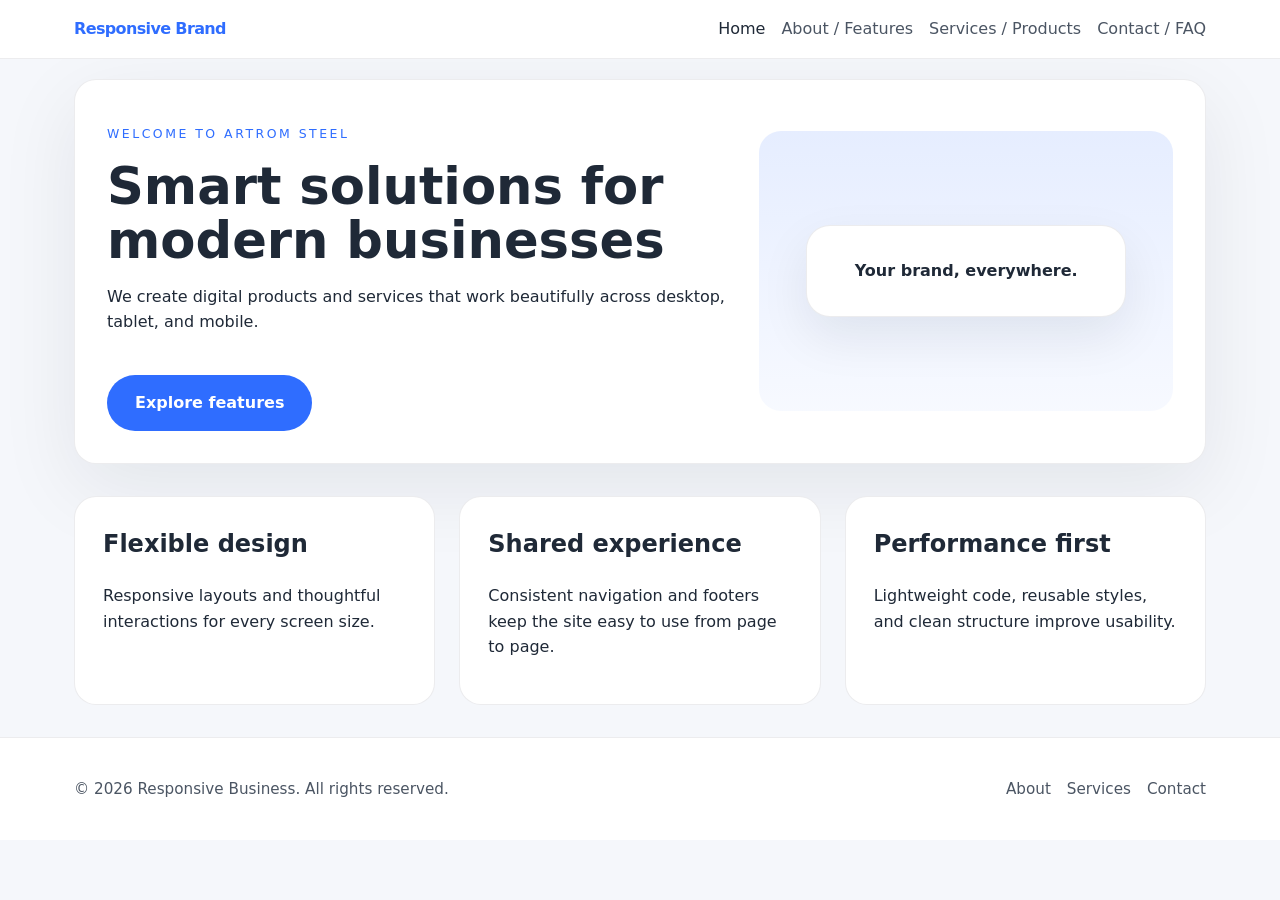
==== index.html @ 8b38d331 "web-workshop-exercise-2" ====
<!DOCTYPE html>
<html lang="en">
<head>
  <meta charset="UTF-8">
  <meta name="viewport" content="width=device-width, initial-scale=1.0">
  <title>Home | Responsive Business Site</title>
  <link rel="stylesheet" href="styles.css">
</head>
<body>
  <div id="site-header"></div>

  <main class="page-content">
    <section class="hero">
      <div class="hero-copy">
        <p class="eyebrow">Welcome to Artrom Steel</p>
        <h1>Smart solutions for modern businesses</h1>
        <p>We create digital products and services that work beautifully across desktop, tablet, and mobile.</p>
        <a class="primary-button" href="about.html">Explore features</a>
      </div>
      <div class="hero-visual" aria-hidden="true">
        <div class="visual-card">Your brand, everywhere.</div>
      </div>
    </section>

    <section class="intro-grid">
      <article>
        <h2>Flexible design</h2>
        <p>Responsive layouts and thoughtful interactions for every screen size.</p>
      </article>
      <article>
        <h2>Shared experience</h2>
        <p>Consistent navigation and footers keep the site easy to use from page to page.</p>
      </article>
      <article>
        <h2>Performance first</h2>
        <p>Lightweight code, reusable styles, and clean structure improve usability.</p>
      </article>
    </section>
  </main>

  <div id="site-footer"></div>
  <script src="script.js"></script>
</body>
</html>
---- styles.css ----
:root {
  --bg: #f5f7fb;
  --surface: #ffffff;
  --text: #1f2937;
  --muted: #4b5563;
  --primary: #2f6dff;
  --primary-strong: #1d4ed8;
  --border: rgba(15, 23, 42, 0.08);
  --radius: 22px;
  --shadow: 0 24px 80px rgba(15, 23, 42, 0.08);
}

* {
  box-sizing: border-box;
}

html {
  scroll-behavior: smooth;
}

body {
  margin: 0;
  font-family: Inter, system-ui, -apple-system, BlinkMacSystemFont, "Segoe UI", sans-serif;
  background: var(--bg);
  color: var(--text);
  line-height: 1.6;
}

a {
  color: var(--primary);
  text-decoration: none;
}

a:hover,
button:hover {
  opacity: 0.9;
}

img {
  max-width: 100%;
  display: block;
}

.page-content {
  max-width: 1180px;
  margin: 0 auto;
  padding: 1.25rem 1.5rem 2rem;
}

header {
  position: sticky;
  top: 0;
  z-index: 10;
  background: rgba(255, 255, 255, 0.94);
  backdrop-filter: blur(12px);
  border-bottom: 1px solid var(--border);
}

.navbar {
  display: flex;
  align-items: center;
  justify-content: space-between;
  gap: 1rem;
  max-width: 1180px;
  margin: 0 auto;
  padding: 1rem 1.5rem;
}

.brand {
  font-weight: 700;
  letter-spacing: -0.04em;
}

.nav-links {
  display: flex;
  gap: 1rem;
  flex-wrap: wrap;
  align-items: center;
}

.nav-links a {
  color: var(--muted);
  font-weight: 500;
}

.nav-links a.active {
  color: var(--text);
}

.hero,
.page-heading {
  background: var(--surface);
  border: 1px solid var(--border);
  border-radius: var(--radius);
  box-shadow: var(--shadow);
  padding: 2rem;
}

.hero {
  display: grid;
  grid-template-columns: 1.5fr 1fr;
  gap: 2rem;
  align-items: center;
}

.hero-copy .eyebrow,
.page-heading .eyebrow {
  text-transform: uppercase;
  letter-spacing: 0.2em;
  font-size: 0.78rem;
  color: var(--primary);
  margin-bottom: 1rem;
}

.hero-copy h1,
.page-heading h1 {
  margin: 0 0 1rem;
  font-size: clamp(2.25rem, 4vw, 3.75rem);
  line-height: 1.05;
}

.hero-copy p,
.page-heading p,
.intro-grid article p,
.feature-list article p,
.service-grid article p,
.contact-grid article p {
  max-width: 62ch;
}

.primary-button {
  display: inline-block;
  margin-top: 1.5rem;
  padding: 0.95rem 1.75rem;
  background: var(--primary);
  color: white;
  border-radius: 999px;
  font-weight: 600;
}

.hero-visual {
  min-height: 280px;
  display: grid;
  place-items: center;
  border-radius: var(--radius);
  background: linear-gradient(180deg, rgba(47, 109, 255, 0.12), rgba(47, 109, 255, 0.04));
}

.visual-card {
  width: 100%;
  max-width: 320px;
  padding: 2rem;
  border-radius: 1.5rem;
  background: white;
  border: 1px solid var(--border);
  box-shadow: 0 20px 50px rgba(15, 23, 42, 0.08);
  text-align: center;
  font-weight: 700;
}

.intro-grid,
.feature-list,
.service-grid,
.contact-grid {
  display: grid;
  gap: 1.5rem;
  margin-top: 2rem;
}

.intro-grid {
  grid-template-columns: repeat(3, minmax(0, 1fr));
}

.feature-list,
.service-grid,
.contact-grid {
  grid-template-columns: repeat(2, minmax(0, 1fr));
}

article {
  background: var(--surface);
  padding: 1.75rem;
  border-radius: var(--radius);
  border: 1px solid var(--border);
}

article h2 {
  margin-top: 0;
}

footer {
  border-top: 1px solid var(--border);
  background: white;
}

.footer-content {
  max-width: 1180px;
  margin: 0 auto;
  padding: 1.5rem;
  display: flex;
  flex-wrap: wrap;
  gap: 1rem;
  justify-content: space-between;
  align-items: center;
  color: var(--muted);
  font-size: 0.95rem;
}

.footer-content nav {
  display: flex;
  gap: 1rem;
  flex-wrap: wrap;
}

footer a {
  color: var(--muted);
}

@media (max-width: 900px) {
  .hero {
    grid-template-columns: 1fr;
  }

  .feature-list,
  .service-grid,
  .contact-grid,
  .intro-grid {
    grid-template-columns: 1fr;
  }
}

@media (max-width: 700px) {
  .navbar {
    flex-direction: column;
    align-items: flex-start;
  }

  .nav-links {
    width: 100%;
    justify-content: space-between;
  }

  .page-content {
    padding: 1rem;
  }
}
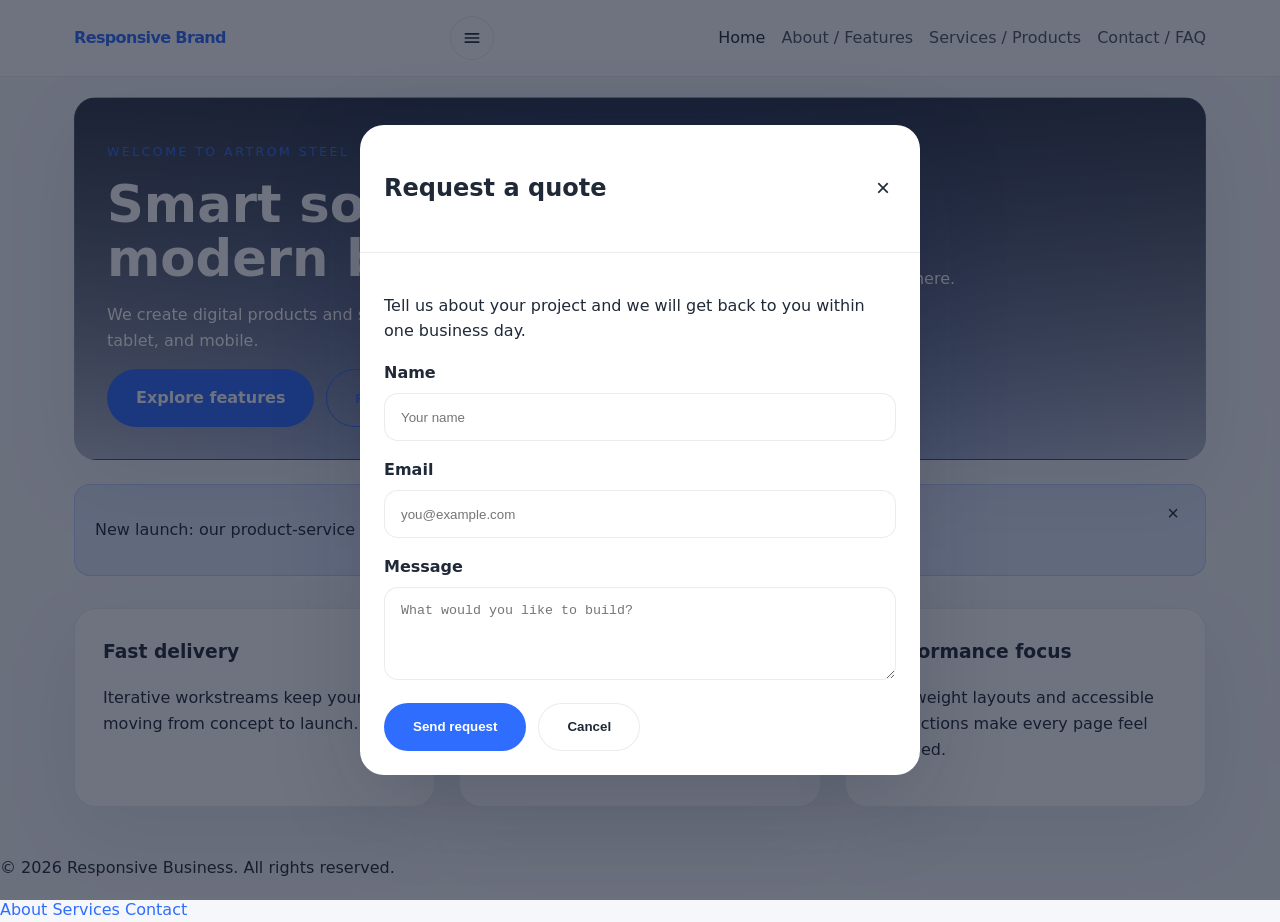
==== commit e0a7d9af: "comit 1234567890abcdef1234567890abcdef12345678" ====
--- a/index.html
+++ b/index.html
@@ -10,30 +10,38 @@
   <div id="site-header"></div>
 
   <main class="page-content">
-    <section class="hero">
+    <section class="hero hero-banner">
       <div class="hero-copy">
         <p class="eyebrow">Welcome to Artrom Steel</p>
         <h1>Smart solutions for modern businesses</h1>
         <p>We create digital products and services that work beautifully across desktop, tablet, and mobile.</p>
-        <a class="primary-button" href="about.html">Explore features</a>
+        <div class="hero-actions">
+          <a class="btn btn-primary" href="about.html">Explore features</a>
+          <button class="btn btn-outline" data-open-modal>Request quote</button>
+        </div>
       </div>
       <div class="hero-visual" aria-hidden="true">
         <div class="visual-card">Your brand, everywhere.</div>
       </div>
     </section>
 
-    <section class="intro-grid">
-      <article>
-        <h2>Flexible design</h2>
-        <p>Responsive layouts and thoughtful interactions for every screen size.</p>
+    <section class="alert">
+      <p>New launch: our product-service bundles now include free discovery sessions.</p>
+      <button class="alert-close" type="button" aria-label="Dismiss alert">×</button>
+    </section>
+
+    <section class="layout-grid layout-grid--3">
+      <article class="card">
+        <h3>Fast delivery</h3>
+        <p>Iterative workstreams keep your idea moving from concept to launch.</p>
       </article>
-      <article>
-        <h2>Shared experience</h2>
-        <p>Consistent navigation and footers keep the site easy to use from page to page.</p>
+      <article class="card">
+        <h3>Collaborative design</h3>
+        <p>Shared components and reusable patterns empower every team member.</p>
       </article>
-      <article>
-        <h2>Performance first</h2>
-        <p>Lightweight code, reusable styles, and clean structure improve usability.</p>
+      <article class="card">
+        <h3>Performance focus</h3>
+        <p>Lightweight layouts and accessible interactions make every page feel polished.</p>
       </article>
     </section>
   </main>
--- a/styles.css
+++ b/styles.css
@@ -71,6 +71,25 @@
   letter-spacing: -0.04em;
 }
 
+.nav-toggle {
+  display: none;
+  border: 1px solid var(--border);
+  border-radius: 999px;
+  background: rgba(255, 255, 255, 0.96);
+  color: var(--text);
+  width: 2.75rem;
+  height: 2.75rem;
+  display: inline-flex;
+  align-items: center;
+  justify-content: center;
+  cursor: pointer;
+}
+
+.nav-toggle svg {
+  width: 1.25rem;
+  height: 1.25rem;
+}
+
 .nav-links {
   display: flex;
   gap: 1rem;
@@ -103,6 +122,28 @@
   align-items: center;
 }
 
+.hero-banner {
+  position: relative;
+  overflow: hidden;
+  color: white;
+  background-image: linear-gradient(180deg, rgba(15, 23, 42, 0.75), rgba(15, 23, 42, 0.18)), url("data:image/svg+xml,%3Csvg xmlns='http://www.w3.org/2000/svg' width='800' height='600' viewBox='0 0 800 600'%3E%3Cdefs%3E%3CradialGradient id='g' cx='50%25' cy='50%25' r='60%25'%3E%3Cstop offset='0%25' stop-color='%232f6dff' stop-opacity='0.45'/%3E%3Cstop offset='100%25' stop-color='%231d4ed8' stop-opacity='0.1'/%3E%3C/radialGradient%3E%3C/defs%3E%3Crect width='800' height='600' fill='url(%23g)'/%3E%3C/svg%3E");
+  background-size: cover;
+  background-position: center;
+}
+
+.hero-banner::before {
+  content: "";
+  position: absolute;
+  inset: 0;
+  background: linear-gradient(180deg, rgba(15, 23, 42, 0.4), rgba(15, 23, 42, 0.05));
+}
+
+.hero-banner .hero-copy,
+.hero-banner .hero-visual {
+  position: relative;
+  z-index: 1;
+}
+
 .hero-copy .eyebrow,
 .page-heading .eyebrow {
   text-transform: uppercase;
@@ -124,96 +165,206 @@
 .intro-grid article p,
 .feature-list article p,
 .service-grid article p,
-.contact-grid article p {
+.contact-grid article p,
+.card p {
   max-width: 62ch;
 }
 
+.btn,
 .primary-button {
-  display: inline-block;
-  margin-top: 1.5rem;
+  display: inline-flex;
+  align-items: center;
+  justify-content: center;
+  gap: 0.5rem;
   padding: 0.95rem 1.75rem;
+  border-radius: 999px;
+  font-weight: 600;
+  border: 1px solid transparent;
+  transition: transform 0.2s ease, box-shadow 0.2s ease, background-color 0.2s ease;
+}
+
+.btn:hover,
+.primary-button:hover {
+  transform: translateY(-1px);
+}
+
+.btn-primary,
+.primary-button {
   background: var(--primary);
   color: white;
-  border-radius: 999px;
-  font-weight: 600;
-}
-
-.hero-visual {
-  min-height: 280px;
-  display: grid;
-  place-items: center;
-  border-radius: var(--radius);
-  background: linear-gradient(180deg, rgba(47, 109, 255, 0.12), rgba(47, 109, 255, 0.04));
-}
-
-.visual-card {
-  width: 100%;
-  max-width: 320px;
-  padding: 2rem;
-  border-radius: 1.5rem;
-  background: white;
-  border: 1px solid var(--border);
-  box-shadow: 0 20px 50px rgba(15, 23, 42, 0.08);
-  text-align: center;
-  font-weight: 700;
-}
-
-.intro-grid,
-.feature-list,
-.service-grid,
-.contact-grid {
-  display: grid;
-  gap: 1.5rem;
-  margin-top: 2rem;
-}
-
-.intro-grid {
-  grid-template-columns: repeat(3, minmax(0, 1fr));
-}
-
-.feature-list,
-.service-grid,
-.contact-grid {
-  grid-template-columns: repeat(2, minmax(0, 1fr));
-}
-
-article {
+}
+
+.btn-secondary {
+  background: var(--surface);
+  color: var(--text);
+  border-color: var(--border);
+}
+
+.btn-outline {
+  background: transparent;
+  color: var(--primary);
+  border-color: var(--primary);
+}
+
+.hero-actions {
+  display: flex;
+  flex-wrap: wrap;
+  gap: 0.75rem;
+}
+
+.alert {
+  display: flex;
+  align-items: flex-start;
+  justify-content: space-between;
+  gap: 1rem;
+  padding: 1rem 1.25rem;
+  background: rgba(47, 109, 255, 0.12);
+  border: 1px solid rgba(47, 109, 255, 0.2);
+  border-radius: 16px;
+  margin-top: 1.5rem;
+}
+
+.alert-close {
+  border: none;
+  background: transparent;
+  cursor: pointer;
+  font-size: 1.25rem;
+  color: var(--text);
+}
+
+.card {
   background: var(--surface);
   padding: 1.75rem;
   border-radius: var(--radius);
   border: 1px solid var(--border);
-}
-
-article h2 {
+  box-shadow: var(--shadow);
+}
+
+.card h3,
+.card h2 {
   margin-top: 0;
 }
 
-footer {
+.layout-grid {
+  display: grid;
+  gap: 1.5rem;
+  margin-top: 2rem;
+}
+
+.layout-grid--2 {
+  grid-template-columns: repeat(2, minmax(0, 1fr));
+}
+
+.layout-grid--3 {
+  grid-template-columns: repeat(3, minmax(0, 1fr));
+}
+
+.form-row {
+  margin-bottom: 1rem;
+}
+
+.form-label {
+  display: block;
+  margin-bottom: 0.5rem;
+  font-weight: 600;
+}
+
+.form-control {
+  width: 100%;
+  padding: 0.95rem 1rem;
+  border-radius: 14px;
+  border: 1px solid var(--border);
+  background: white;
+  color: var(--text);
+}
+
+.form-control:focus {
+  outline: none;
+  border-color: var(--primary);
+  box-shadow: 0 0 0 4px rgba(47, 109, 255, 0.12);
+}
+
+.modal-backdrop {
+  position: fixed;
+  inset: 0;
+  background: rgba(15, 23, 42, 0.6);
+  display: grid;
+  place-items: center;
+  padding: 1.5rem;
+  z-index: 20;
+}
+
+.modal {
+  width: min(560px, 100%);
+  background: white;
+  border-radius: 24px;
+  box-shadow: 0 24px 90px rgba(15, 23, 42, 0.18);
+  overflow: hidden;
+}
+
+.modal-header,
+.modal-body {
+  padding: 1.5rem;
+}
+
+.modal-header {
+  display: flex;
+  align-items: center;
+  justify-content: space-between;
+  border-bottom: 1px solid var(--border);
+}
+
+.modal-close {
+  border: none;
+  background: transparent;
+  color: var(--text);
+  cursor: pointer;
+  font-size: 1.5rem;
+}
+
+.accordion {
+  border-radius: var(--radius);
+  overflow: hidden;
+  border: 1px solid var(--border);
+}
+
+.accordion-item + .accordion-item {
   border-top: 1px solid var(--border);
-  background: white;
-}
-
-.footer-content {
-  max-width: 1180px;
-  margin: 0 auto;
-  padding: 1.5rem;
-  display: flex;
-  flex-wrap: wrap;
-  gap: 1rem;
+}
+
+.accordion-button {
+  width: 100%;
+  text-align: left;
+  padding: 1rem 1.25rem;
+  border: none;
+  background: transparent;
+  color: var(--text);
+  font-weight: 600;
+  display: flex;
   justify-content: space-between;
   align-items: center;
-  color: var(--muted);
-  font-size: 0.95rem;
-}
-
-.footer-content nav {
-  display: flex;
-  gap: 1rem;
-  flex-wrap: wrap;
-}
-
-footer a {
-  color: var(--muted);
+  cursor: pointer;
+}
+
+.accordion-button::after {
+  content: '+';
+  font-size: 1.25rem;
+}
+
+.accordion-item.open .accordion-button::after {
+  content: '−';
+}
+
+.accordion-panel {
+  max-height: 0;
+  overflow: hidden;
+  padding: 0 1.25rem;
+  transition: max-height 0.3s ease, padding 0.3s ease;
+}
+
+.accordion-item.open .accordion-panel {
+  max-height: 480px;
+  padding: 0 1.25rem 1rem;
 }
 
 @media (max-width: 900px) {
@@ -224,23 +375,55 @@
   .feature-list,
   .service-grid,
   .contact-grid,
-  .intro-grid {
+  .intro-grid,
+  .layout-grid--3,
+  .layout-grid--2 {
     grid-template-columns: 1fr;
   }
 }
 
 @media (max-width: 700px) {
+  .nav-toggle {
+    display: inline-flex;
+  }
+
   .navbar {
-    flex-direction: column;
-    align-items: flex-start;
+    flex-wrap: wrap;
+    align-items: center;
   }
 
   .nav-links {
     width: 100%;
-    justify-content: space-between;
+    flex-direction: column;
+    align-items: stretch;
+    justify-content: flex-start;
+    gap: 0;
+    max-height: 0;
+    overflow: hidden;
+    transition: max-height 0.25s ease, padding 0.25s ease;
+  }
+
+  .nav-links.open {
+    max-height: 240px;
+    padding-top: 0.75rem;
+  }
+
+  .nav-links a {
+    display: block;
+    padding: 0.75rem 0;
+    color: var(--muted);
+    border-top: 1px solid var(--border);
+  }
+
+  .nav-links a:first-child {
+    border-top: none;
   }
 
   .page-content {
     padding: 1rem;
   }
 }
+
+.no-scroll {
+  overflow: hidden;
+}
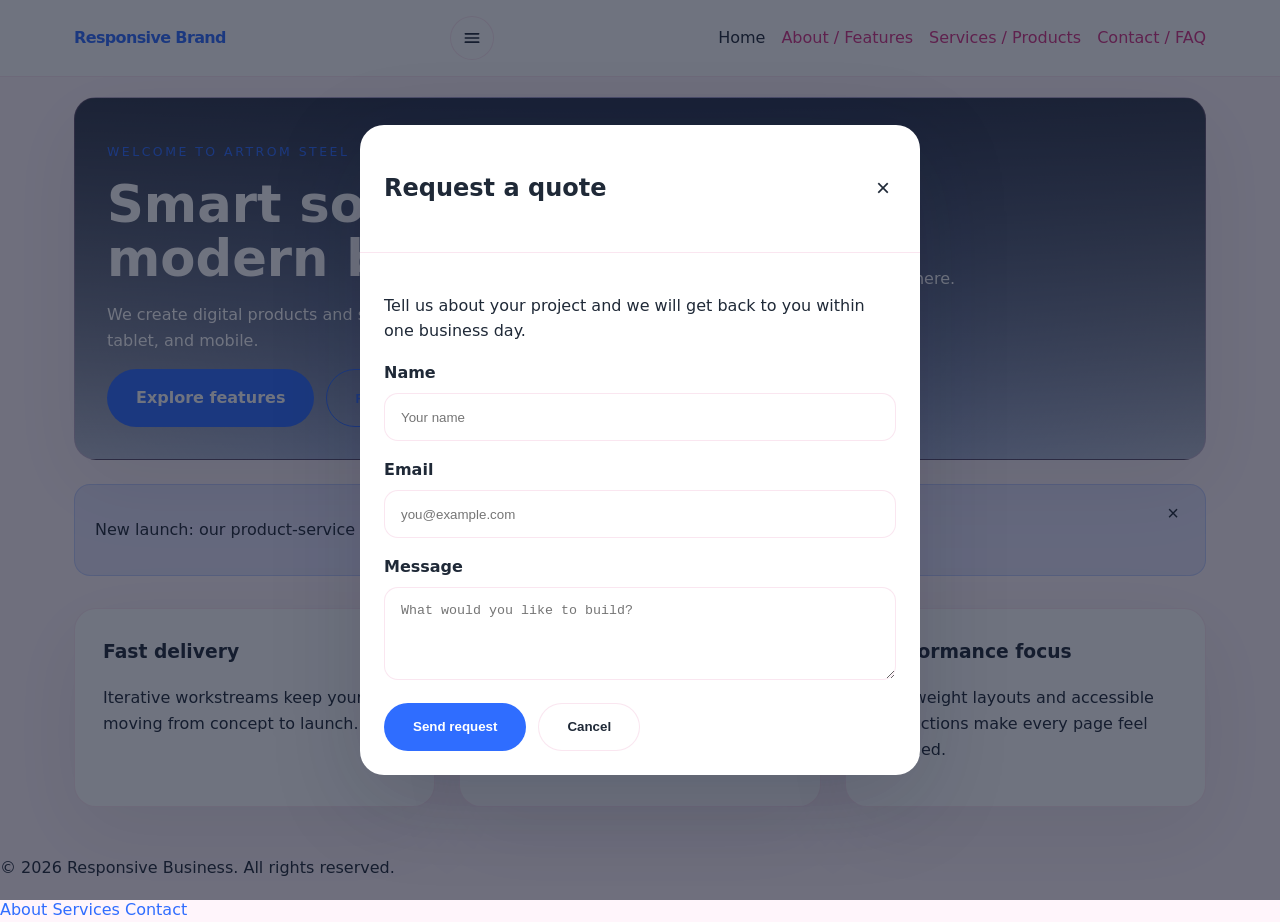
==== commit ec439a1d: "create folders for css and js, move styles.css and script.js into those folders, and update the link" ====
--- a/index.html
+++ b/index.html
@@ -4,7 +4,7 @@
   <meta charset="UTF-8">
   <meta name="viewport" content="width=device-width, initial-scale=1.0">
   <title>Home | Responsive Business Site</title>
-  <link rel="stylesheet" href="styles.css">
+  <link rel="stylesheet" href="css/styles.css">
 </head>
 <body>
   <div id="site-header"></div>
@@ -47,6 +47,6 @@
   </main>
 
   <div id="site-footer"></div>
-  <script src="script.js"></script>
+  <script src="js/script.js"></script>
 </body>
 </html>
--- a/css/styles.css
+++ b/css/styles.css
@@ -0,0 +1,348 @@
+:root {
+  --bg: #fff5fb;
+  --surface: #ffffff;
+  --text: #1f2937;
+  --muted: #d63384; /* pink */
+  --primary: #2f6dff;
+  --primary-strong: #1d4ed8;
+  --border: rgba(214, 51, 132, 0.12); /* pink-tinged border */
+  --radius: 22px;
+  --shadow: 0 24px 80px rgba(15, 23, 42, 0.08);
+}
+
+* {
+  box-sizing: border-box;
+}
+
+html {
+  scroll-behavior: smooth;
+}
+
+body {
+  margin: 0;
+  font-family: Inter, system-ui, -apple-system, BlinkMacSystemFont, "Segoe UI", sans-serif;
+  background: var(--bg);
+  color: var(--text);
+  line-height: 1.6;
+}
+
+a {
+  color: var(--primary);
+  text-decoration: none;
+}
+
+a:hover,
+button:hover {
+  opacity: 0.9;
+}
+
+img {
+  max-width: 100%;
+  display: block;
+}
+
+.page-content {
+  max-width: 1180px;
+  margin: 0 auto;
+  padding: 1.25rem 1.5rem 2rem;
+}
+
+header {
+  position: sticky;
+  top: 0;
+  z-index: 10;
+  background: rgba(255, 255, 255, 0.94);
+  backdrop-filter: blur(12px);
+  border-bottom: 1px solid var(--border);
+}
+
+.navbar {
+  display: flex;
+  align-items: center;
+  justify-content: space-between;
+  gap: 1rem;
+  max-width: 1180px;
+  margin: 0 auto;
+  padding: 1rem 1.5rem;
+}
+
+.brand {
+  font-weight: 700;
+  letter-spacing: -0.04em;
+}
+
+.nav-toggle {
+  display: none;
+  border: 1px solid var(--border);
+  border-radius: 999px;
+  background: rgba(255, 255, 255, 0.96);
+  color: var(--text);
+  width: 2.75rem;
+  height: 2.75rem;
+  display: inline-flex;
+  align-items: center;
+  justify-content: center;
+  cursor: pointer;
+}
+
+.nav-toggle svg {
+  width: 1.25rem;
+  height: 1.25rem;
+}
+
+.nav-links {
+  display: flex;
+  gap: 1rem;
+  flex-wrap: wrap;
+  align-items: center;
+}
+
+.nav-links a {
+  color: var(--muted);
+  font-weight: 500;
+}
+
+.nav-links a.active {
+  color: var(--text);
+}
+
+.hero,
+.page-heading {
+  background: var(--surface);
+  border: 1px solid var(--border);
+  border-radius: var(--radius);
+  box-shadow: var(--shadow);
+  padding: 2rem;
+}
+
+.hero {
+  display: grid;
+  grid-template-columns: 1.5fr 1fr;
+  gap: 2rem;
+  align-items: center;
+}
+
+.hero-banner {
+  position: relative;
+  overflow: hidden;
+  color: white;
+  background-image: linear-gradient(180deg, rgba(15, 23, 42, 0.75), rgba(15, 23, 42, 0.18)), url("data:image/svg+xml,%3Csvg xmlns='http://www.w3.org/2000/svg' width='800' height='600' viewBox='0 0 800 600'%3E%3Cdefs%3E%3CradialGradient id='g' cx='50%25' cy='50%25' r='60%25'%3E%3Cstop offset='0%25' stop-color='%232f6dff' stop-opacity='0.45'/%3E%3Cstop offset='100%25' stop-color='%231d4ed8' stop-opacity='0.1'/%3E%3C/radialGradient%3E%3C/defs%3E%3Crect width='800' height='600' fill='url(%23g)'/%3E%3C/svg%3E");
+  background-size: cover;
+  background-position: center;
+}
+
+.hero-banner::before {
+  content: "";
+  position: absolute;
+  inset: 0;
+  background: linear-gradient(180deg, rgba(15, 23, 42, 0.4), rgba(15, 23, 42, 0.05));
+}
+
+.hero-banner .hero-copy,
+.hero-banner .hero-visual {
+  position: relative;
+  z-index: 1;
+}
+
+.hero-copy .eyebrow,
+.page-heading .eyebrow {
+  text-transform: uppercase;
+  letter-spacing: 0.2em;
+  font-size: 0.78rem;
+  color: var(--primary);
+  margin-bottom: 1rem;
+}
+
+.hero-copy h1,
+.page-heading h1 {
+  margin: 0 0 1rem;
+  font-size: clamp(2.25rem, 4vw, 3.75rem);
+  line-height: 1.05;
+}
+
+.hero-copy p,
+.page-heading p,
+.intro-grid article p,
+.feature-list article p,
+.service-grid article p,
+.contact-grid article p,
+.card p {
+  max-width: 62ch;
+}
+
+.btn,
+.primary-button {
+  display: inline-flex;
+  align-items: center;
+  justify-content: center;
+  gap: 0.5rem;
+  padding: 0.95rem 1.75rem;
+  border-radius: 999px;
+  font-weight: 600;
+  border: 1px solid transparent;
+  transition: transform 0.2s ease, box-shadow 0.2s ease, background-color 0.2s ease;
+}
+
+.btn:hover,
+.primary-button:hover {
+  transform: translateY(-1px);
+}
+
+.btn-primary,
+.primary-button {
+  background: var(--primary);
+  color: white;
+}
+
+.btn-secondary {
+  background: var(--surface);
+  color: var(--text);
+  border-color: var(--border);
+}
+
+.btn-outline {
+  background: transparent;
+  color: var(--primary);
+  border-color: var(--primary);
+}
+
+.hero-actions {
+  display: flex;
+  flex-wrap: wrap;
+  gap: 0.75rem;
+}
+
+.alert {
+  display: flex;
+  align-items: flex-start;
+  justify-content: space-between;
+  gap: 1rem;
+  padding: 1rem 1.25rem;
+  background: rgba(47, 109, 255, 0.12);
+  border: 1px solid rgba(47, 109, 255, 0.2);
+  border-radius: 16px;
+  margin-top: 1.5rem;
+}
+
+.alert-close {
+  border: none;
+  background: transparent;
+  cursor: pointer;
+  font-size: 1.25rem;
+  color: var(--text);
+}
+
+.card {
+  background: var(--surface);
+  padding: 1.75rem;
+  border-radius: var(--radius);
+  border: 1px solid var(--border);
+  box-shadow: var(--shadow);
+}
+
+.card h3,
+.card h2 {
+  margin-top: 0;
+}
+
+.layout-grid {
+  display: grid;
+  gap: 1.5rem;
+  margin-top: 2rem;
+}
+
+.layout-grid--2 {
+  grid-template-columns: repeat(2, minmax(0, 1fr));
+}
+
+.layout-grid--3 {
+  grid-template-columns: repeat(3, minmax(0, 1fr));
+}
+
+.form-row {
+  margin-bottom: 1rem;
+}
+
+.form-label {
+  display: block;
+  margin-bottom: 0.5rem;
+  font-weight: 600;
+}
+
+.form-control {
+  width: 100%;
+  padding: 0.95rem 1rem;
+  border-radius: 14px;
+  border: 1px solid var(--border);
+  background: white;
+  color: var(--text);
+}
+
+.form-control:focus {
+  outline: none;
+  border-color: var(--primary);
+  box-shadow: 0 0 0 4px rgba(47, 109, 255, 0.12);
+}
+
+.modal-backdrop {
+  position: fixed;
+  inset: 0;
+  background: rgba(15, 23, 42, 0.6);
+  display: grid;
+  place-items: center;
+  padding: 1.5rem;
+  z-index: 20;
+}
+
+.modal {
+  width: min(560px, 100%);
+  background: white;
+  border-radius: 24px;
+  box-shadow: 0 24px 90px rgba(15, 23, 42, 0.18);
+  overflow: hidden;
+}
+
+.modal-header,
+.modal-body {
+  padding: 1.5rem;
+}
+
+.modal-header {
+  display: flex;
+  align-items: center;
+  justify-content: space-between;
+  border-bottom: 1px solid var(--border);
+}
+
+.modal-close {
+  border: none;
+  background: transparent;
+  color: var(--text);
+  cursor: pointer;
+  font-size: 1.5rem;
+}
+
+.accordion {
+  border-radius: var(--radius);
+  overflow: hidden;
+  border: 1px solid var(--border);
+}
+
+.accordion-item + .accordion-item {
+  border-top: 1px solid var(--border);
+}
+
+.accordion-button {
+  width: 100%;
+  text-align: left;
+  padding: 1rem 1.25rem;
+  border: none;
+  background: transparent;
+  color: var(--text);
+  font-weight: 600;
+  display: flex;
+  justify-content: space-between;
+  align-items: center;
+  cursor: pointer;
+}
+
